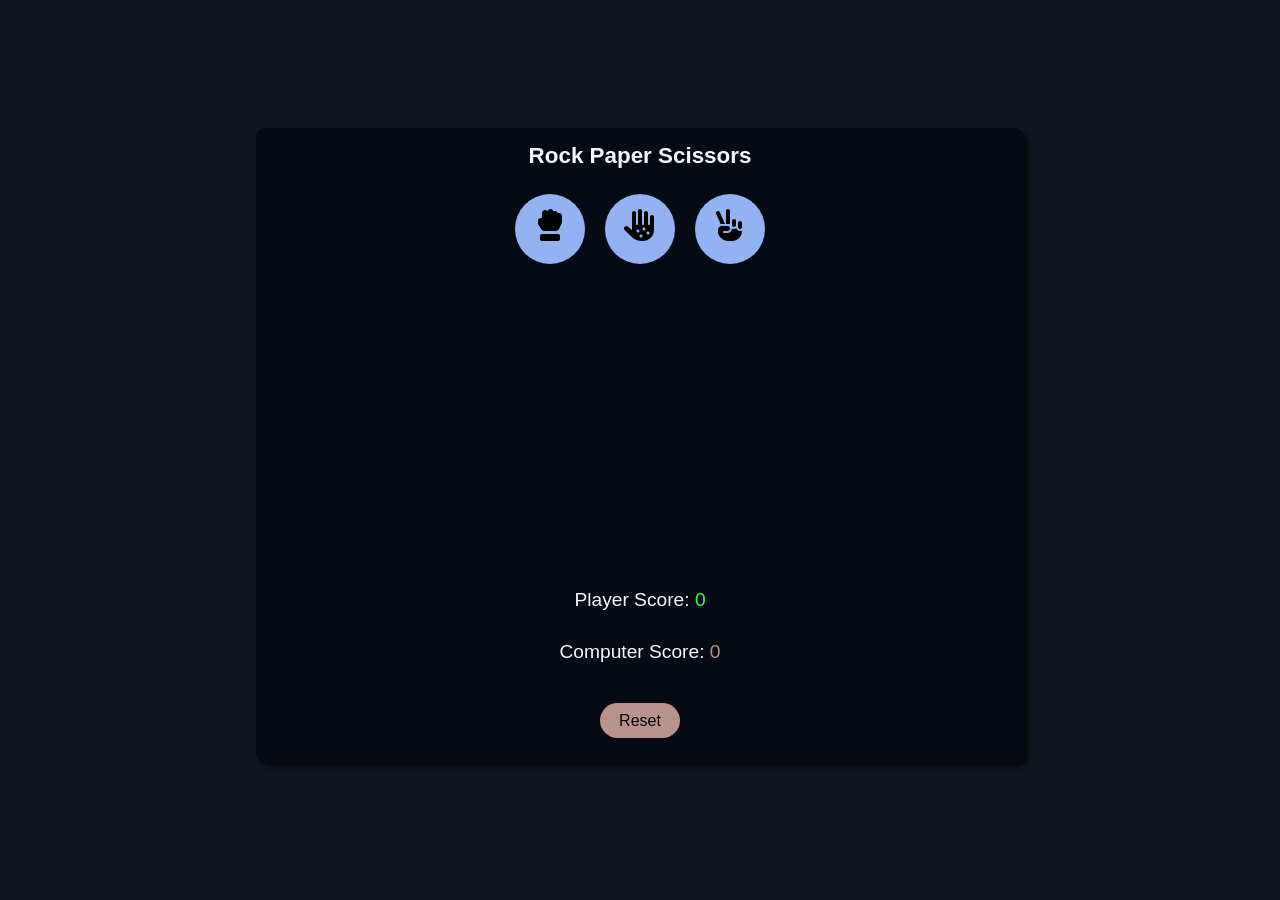
==== Index.html @ ecfbfea4 "Changed the UI" ====
<!DOCTYPE html>
<html lang="en">

<head>
    <meta charset="UTF-8">
    <meta name="viewport" content="width=device-width, initial-scale=1.0">
    <title>Rock-Paper-Scissors</title>
    <link rel="stylesheet" href="style.css">
    <link rel="stylesheet" <body>

    <div class="parent">
        <span class="header">
            <h1>Rock Paper Scissors</h1>
        </span>
        <div class="container">
            <button class="material" onclick="playFunction('rock')">
                <span class="emoji1"></span>
            </button>
            <button class="material" onclick="playFunction('paper')">
                <span class="emoji2"></span>
            </button>
            <button class="material" onclick="playFunction('scissors')">
                <span class="emoji3"></span>
            </button>
        </div>
        <div class="result">
            <h2 id="userChoice"></h2>
            <h2 id="computerChoice"></h2>
            <h2 id="result"></h2>
        </div>

        <div class="scoreDisplay">
            <p>Player Score:
                <span id="playerScoreDisplay">0</span>
            </p>
        </div>

        <div class="scoreDisplay">
            <p>Computer Score:
                <span id="computerScoreDisplay">0</span>
            </p>
        </div>

        <div class="scoreDisplay">
            <button id="Reset" onclick="resetGame()">Reset</button>
        </div>
    </div>

    <script src="script.js"></script>
    </body>

</html>
---- style.css ----
:root{
--bg-dark: hsl(228 79% 2%);
--bg: hsl(222 55% 5%);
--bg-light: hsl(220 35% 10%);
--text: hsl(220 100% 98%);
--primary: hsl(220 78% 76%);
--highlight: hsl(220 20% 42%);
--danger: hsl(9 26% 64%);
}

.dark-mode {
--bg-dark: hsl(220 59% 91%);
--bg: hsl(220 100% 97%);
--bg-light: hsl(220 100% 100%);
--text: hsl(226 85% 7%);
--primary: hsl(221 49% 33%);
--highlight: hsl(220 100% 100%);
--danger: hsl(9 21% 41%);
}

* {
    margin: 0;
    padding: 0;
    box-sizing: border-box;
    font-family: 'Segoe UI', Tahoma, Geneva, Verdana, sans-serif;

}

body {
    background: var(--bg-light);
    background-repeat: no-repeat;
    background-attachment: fixed;
    background-size: cover;
}


.parent {
    display: flex;
    flex-direction: column;
    justify-content: center;
    align-items: center;
    background-color: var(--bg);
    max-width: 60%;
    margin: 10% auto;
    border-radius: 10px;
    box-shadow: 4px 4px 5px rgba(0, 0, 0, 0.692);
    overflow: hidden;
}

.container{
    background: var(--bg);
    display: flex;
    justify-content: center;
}

.header {
    padding: 0;
    margin: 0;
    font-size: 0.7rem;
    background: var(--bg);
    width: 100%;
    padding: 15px;
    color: var(--text);
    text-align: center;
}

button {
    text-align: center;
    margin: 10px;
    border: none;
    border-radius: 50%;
    height: 70px;
    width: 70px;
    background: var(--primary);
    font-size: 2rem;
    cursor: pointer;
}

button:hover {
    background: var(--highlight) ;
    transition: all 0.8s ease;
}

.emoji {
    background-image: url('rock.svg');
    width: 40px;
    height: 40px;
    display: inline-block;
}

.emoji1 {
    background-image: url('./assets/hand-back-fist-solid-full.svg');
    width: 40px;
    height: 40px;
    display: inline-block;
}
.emoji2 {
    background-image: url('./assets/hand-dots-solid-full.svg');
    width: 40px;
    height: 40px;
    display: inline-block;
}
.emoji3 {
    background-image: url('./assets/hand-peace-solid-full.svg');
    width: 40px;
    height: 40px;
    display: inline-block;
}


.result {
    width: 100%;
    height: 300px;
    padding: 10px;
    background:var(--bg);
}

.result h2 {
    color: var(--text);
    font-size: 1.5rem;
    text-align: center;
    margin: 0;
    padding: 15px;
    font-weight: 600;
}

.scoreDisplay{
    color:var(--text);
    font-size: 1.2rem;
    text-align: center;
    margin: 0;
    padding: 15px;
    width: 100%;
    background: var(--bg);
    font-weight: 500;
}


.greenText, #playerScoreDisplay{
    color: rgb(39, 255, 75);
}
.redText, #computerScoreDisplay{
    color: var(--danger);
}

#Reset{
    color: var(--bg-dark);
    width: 80px;
    height: 35px;
    border-radius: 20px;
    font-size: 1rem;
    font-weight: 500;
    background: var(--danger);
    cursor: pointer;
}

#Reset:hover{
    background: rgba(210, 1, 3, 0.9);
    transition: all 0.8s ease;
    color: var(--text);
}
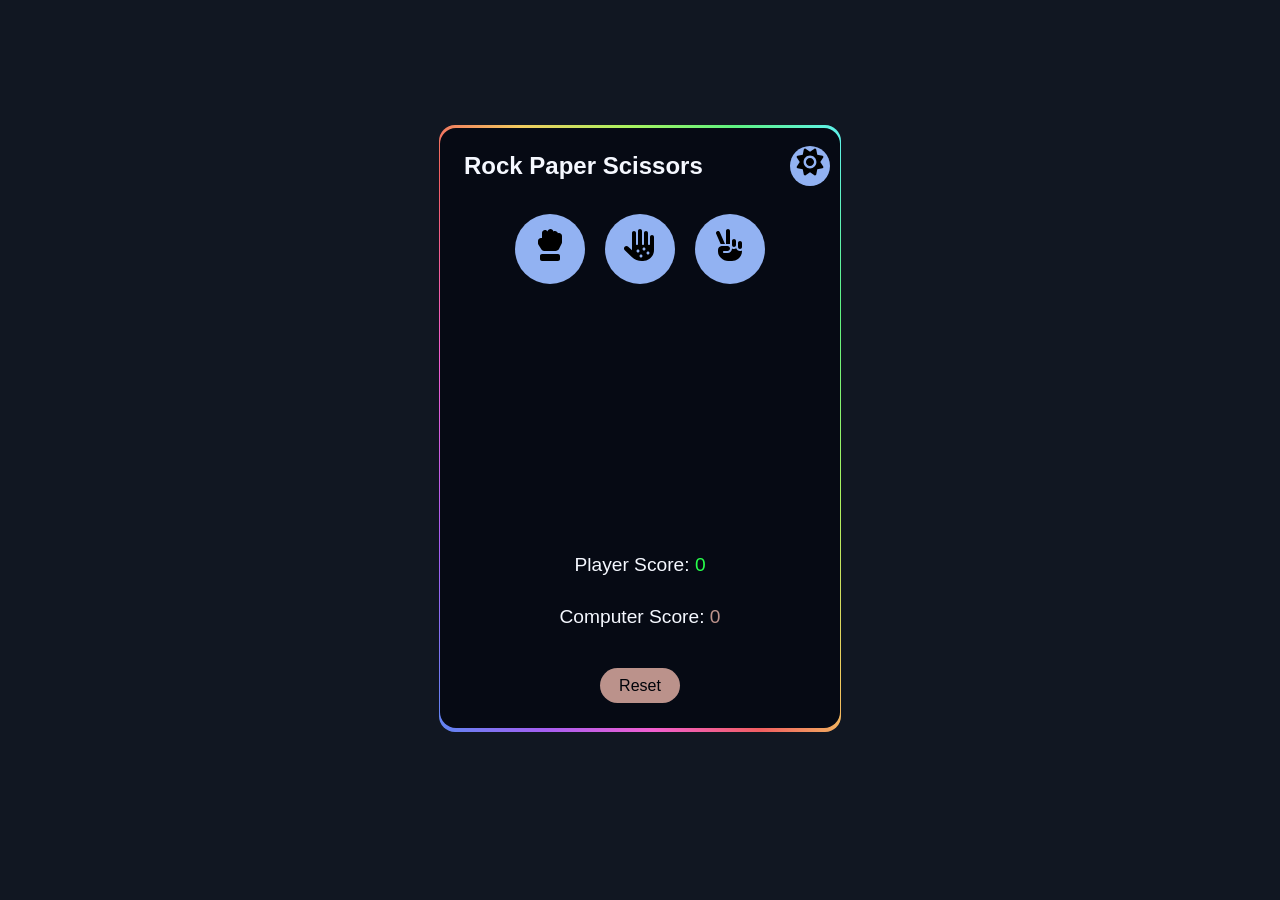
==== commit e7c1d349: "Added Dark & Light mode Added Dark/Light Theme toggle and also improved the UI a lil bit more" ====
--- a/Index.html
+++ b/Index.html
@@ -11,6 +11,7 @@
     <div class="parent">
         <span class="header">
             <h1>Rock Paper Scissors</h1>
+            <button id="theme"><span class="thm"></span></button>
         </span>
         <div class="container">
             <button class="material" onclick="playFunction('rock')">
@@ -41,7 +42,7 @@
             </p>
         </div>
 
-        <div class="scoreDisplay">
+        <div class="resultbtn">
             <button id="Reset" onclick="resetGame()">Reset</button>
         </div>
     </div>
--- a/style.css
+++ b/style.css
@@ -1,161 +1,230 @@
-:root{
---bg-dark: hsl(228 79% 2%);
---bg: hsl(222 55% 5%);
---bg-light: hsl(220 35% 10%);
---text: hsl(220 100% 98%);
---primary: hsl(220 78% 76%);
---highlight: hsl(220 20% 42%);
---danger: hsl(9 26% 64%);
+:root {
+  --border-width: 1px;
+  --border-radius: 16px;
+  --bg-dark: hsl(228 79% 2%);
+  --bg: hsl(222 55% 5%);
+  --bg-light: hsl(220 35% 10%);
+  --text: hsl(220 100% 98%);
+  --primary: hsl(220 78% 76%);
+  --highlight: hsl(220 20% 42%);
+  --danger: hsl(9 26% 64%);
 }
 
 .dark-mode {
---bg-dark: hsl(220 59% 91%);
---bg: hsl(220 100% 97%);
---bg-light: hsl(220 100% 100%);
---text: hsl(226 85% 7%);
---primary: hsl(221 49% 33%);
---highlight: hsl(220 100% 100%);
---danger: hsl(9 21% 41%);
+  --bg-dark: hsl(220 59% 91%);
+  --bg: hsl(222, 57%, 95%);
+  --bg-light: hsl(182, 26%, 81%);
+  --text: hsl(226 85% 7%);
+  --primary: hsl(167, 41%, 68%);
+  --highlight: hsl(0, 26%, 91%);
+  --danger: hsl(9 21% 41%);
 }
 
 * {
-    margin: 0;
-    padding: 0;
-    box-sizing: border-box;
-    font-family: 'Segoe UI', Tahoma, Geneva, Verdana, sans-serif;
-
+  margin: 0;
+  padding: 0;
+  box-sizing: border-box;
+  font-family: "Segoe UI", Tahoma, Geneva, Verdana, sans-serif;
 }
 
 body {
-    background: var(--bg-light);
-    background-repeat: no-repeat;
-    background-attachment: fixed;
-    background-size: cover;
-}
-
+  background: var(--bg-light);
+  background-repeat: no-repeat;
+  background-attachment: fixed;
+  background-size: cover;
+}
+
+#theme {
+  width: 2.5rem;
+  height: 2.5rem;
+}
+
+.thm {
+  background: url(./assets/sun-solid-full.svg);
+  display: inline-block;
+  width: 2rem;
+  height: 2rem;
+}
 
 .parent {
-    display: flex;
-    flex-direction: column;
-    justify-content: center;
-    align-items: center;
-    background-color: var(--bg);
-    max-width: 60%;
-    margin: 10% auto;
-    border-radius: 10px;
-    box-shadow: 4px 4px 5px rgba(0, 0, 0, 0.692);
-    overflow: hidden;
-}
-
-.container{
-    background: var(--bg);
-    display: flex;
-    justify-content: center;
+  position: relative;
+  display: flex;
+  flex-direction: column;
+  justify-content: center;
+  align-items: center;
+  width: 400px;
+  height: 600px;
+  border-radius: var(--border-radius);
+  background-color: var(--bg);
+  max-width: 60%;
+  margin: 10% auto;
+  z-index: 1;
+}
+
+.parent::before {
+  content: "";
+  position: absolute;
+  width: 400px;
+  height: 605px;
+  border-radius: var(--border-radius);
+  padding: var(--border-width);
+  background: linear-gradient(
+    60deg,
+    hsl(224, 85%, 66%),
+    hsl(269, 85%, 66%),
+    hsl(314, 85%, 66%),
+    hsl(359, 85%, 66%),
+    hsl(44, 85%, 66%),
+    hsl(89, 85%, 66%),
+    hsl(134, 85%, 66%),
+    hsl(179, 85%, 66%)
+  );
+  animation: moveGradient 8s infinite alternate ease-in-out;
+  z-index: -1;
+}
+
+@keyframes moveGradient {
+  0% {
+    background-position: 0% 50%;
+  }
+  50% {
+    background-position: 100% 50%;
+  }
+  100% {
+    background-position: 0% 50%;
+  }
+}
+
+
+
+.container {
+  background: var(--bg);
+  display: flex;
+  justify-content: center;
+  width: 100%;
 }
 
 .header {
-    padding: 0;
-    margin: 0;
-    font-size: 0.7rem;
-    background: var(--bg);
-    width: 100%;
-    padding: 15px;
-    color: var(--text);
-    text-align: center;
+  display: flex;
+  justify-content: space-between;
+  align-items: center;
+  padding: 0;
+  margin: 0;
+  background: var(--bg);
+  width: 100%;
+    border-radius: var(--border-radius) var(--border-radius) 0 0;
+}
+
+.header h1 {
+  font-size: 1.5rem;
+  color: var(--text);
+  text-align: center;
+  padding: 1.5rem;
 }
 
 button {
-    text-align: center;
-    margin: 10px;
-    border: none;
-    border-radius: 50%;
-    height: 70px;
-    width: 70px;
-    background: var(--primary);
-    font-size: 2rem;
-    cursor: pointer;
+  text-align: center;
+  margin: 10px;
+  border: none;
+  border-radius: 50%;
+  height: 70px;
+  width: 70px;
+  background: var(--primary);
+  font-size: 2rem;
+  cursor: pointer;
 }
 
 button:hover {
-    background: var(--highlight) ;
-    transition: all 0.8s ease;
+  background: var(--highlight);
+  transition: all 0.8s ease;
 }
 
 .emoji {
-    background-image: url('rock.svg');
-    width: 40px;
-    height: 40px;
-    display: inline-block;
+  background-image: url("rock.svg");
+  width: 40px;
+  height: 40px;
+  display: inline-block;
 }
 
 .emoji1 {
-    background-image: url('./assets/hand-back-fist-solid-full.svg');
-    width: 40px;
-    height: 40px;
-    display: inline-block;
+  background-image: url("./assets/hand-back-fist-solid-full.svg");
+  width: 40px;
+  height: 40px;
+  display: inline-block;
 }
 .emoji2 {
-    background-image: url('./assets/hand-dots-solid-full.svg');
-    width: 40px;
-    height: 40px;
-    display: inline-block;
+  background-image: url("./assets/hand-dots-solid-full.svg");
+  width: 40px;
+  height: 40px;
+  display: inline-block;
 }
 .emoji3 {
-    background-image: url('./assets/hand-peace-solid-full.svg');
-    width: 40px;
-    height: 40px;
-    display: inline-block;
-}
-
+  background-image: url("./assets/hand-peace-solid-full.svg");
+  width: 40px;
+  height: 40px;
+  display: inline-block;
+}
 
 .result {
-    width: 100%;
-    height: 300px;
-    padding: 10px;
-    background:var(--bg);
+  width: 100%;
+  height: 300px;
+  padding: 10px;
+  background: var(--bg);
 }
 
 .result h2 {
-    color: var(--text);
-    font-size: 1.5rem;
-    text-align: center;
-    margin: 0;
-    padding: 15px;
-    font-weight: 600;
-}
-
-.scoreDisplay{
-    color:var(--text);
-    font-size: 1.2rem;
-    text-align: center;
-    margin: 0;
-    padding: 15px;
-    width: 100%;
-    background: var(--bg);
-    font-weight: 500;
-}
-
-
-.greenText, #playerScoreDisplay{
-    color: rgb(39, 255, 75);
-}
-.redText, #computerScoreDisplay{
-    color: var(--danger);
-}
-
-#Reset{
-    color: var(--bg-dark);
-    width: 80px;
-    height: 35px;
-    border-radius: 20px;
-    font-size: 1rem;
-    font-weight: 500;
-    background: var(--danger);
-    cursor: pointer;
-}
-
-#Reset:hover{
-    background: rgba(210, 1, 3, 0.9);
-    transition: all 0.8s ease;
-    color: var(--text);
-}
+  color: var(--text);
+  font-size: 1.5rem;
+  text-align: center;
+  margin: 0;
+  padding: 15px;
+  font-weight: 600;
+}
+
+.resultbtn {
+  color: var(--text);
+  font-size: 1.2rem;
+  text-align: center;
+  margin: 0;
+  padding: 15px;
+  width: 100%;
+  background: var(--bg);
+  font-weight: 500;
+  border-radius: 0 0 var(--border-radius) var(--border-radius);
+}
+.scoreDisplay {
+  color: var(--text);
+  font-size: 1.2rem;
+  text-align: center;
+  margin: 0;
+  padding: 15px;
+  width: 100%;
+  background: var(--bg);
+  font-weight: 500;
+}
+
+.greenText,
+#playerScoreDisplay {
+  color: rgb(39, 255, 75);
+}
+.redText,
+#computerScoreDisplay {
+  color: var(--danger);
+}
+
+#Reset {
+  color: var(--bg-dark);
+  width: 80px;
+  height: 35px;
+  border-radius: 20px;
+  font-size: 1rem;
+  font-weight: 500;
+  background: var(--danger);
+  cursor: pointer;
+}
+
+#Reset:hover {
+  background: rgba(210, 1, 3, 0.9);
+  transition: all 0.8s ease;
+  color: var(--text);
+}
